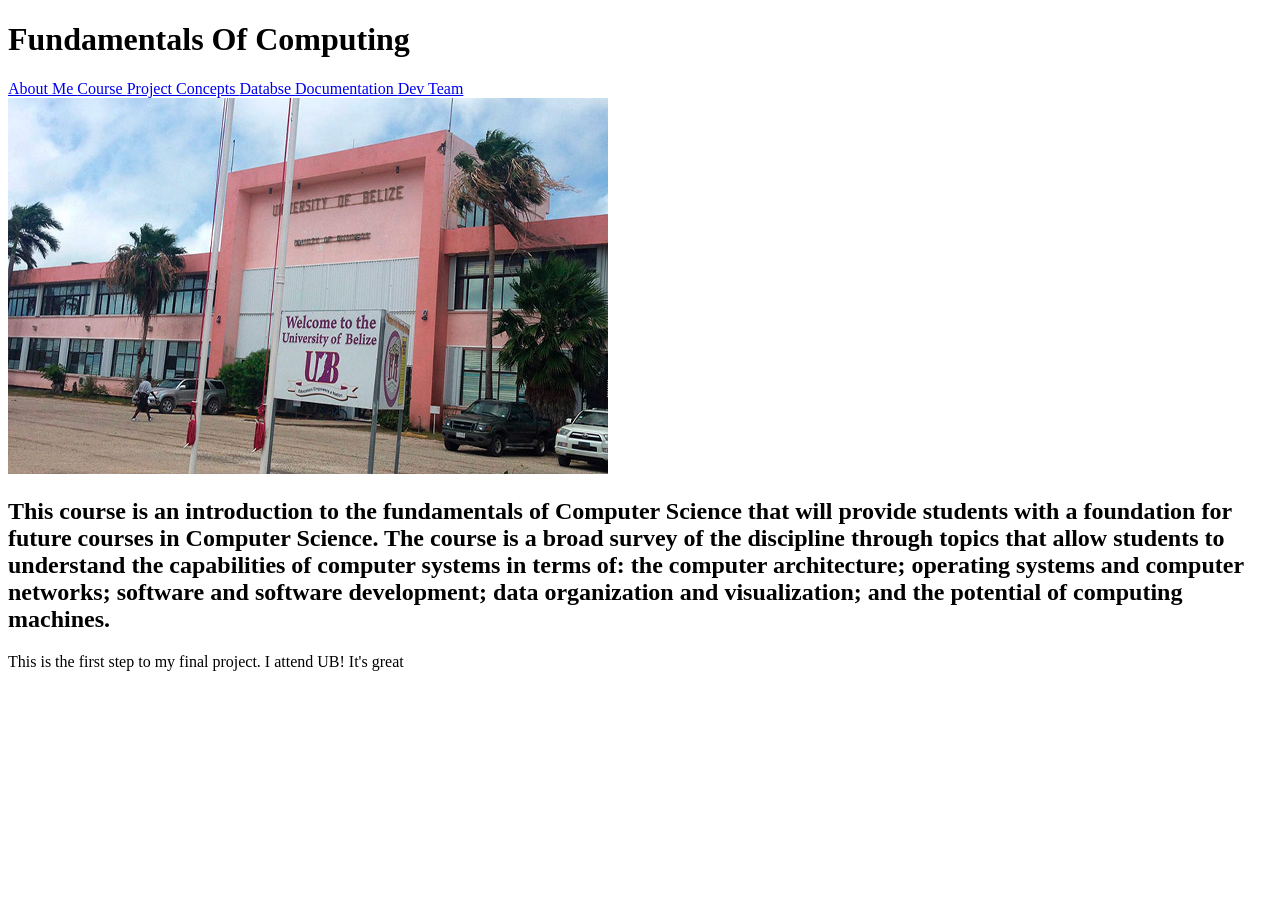
==== index.html @ 4e75950c "Add files via upload" ====
<!DOCTYPE html>
<html>
<head>
    <title>Tristan Serrano Website</title>
    <link rel="stylesheet" href="style.css">
</head>
<body>

    <header>
        <h1>Fundamentals Of Computing</h1>
    </header>

    <div class="main">
        <nav>
            <a href="About Me.html"> About Me </a>
            <a href="Course.html"> Course </a>
            <a href="Project.html"> Project </a>
            <a href="Concepts.html"> Concepts </a>
            <a href="Databases.html"> Databse </a>
            <a href="Documentation.html"> Documentation </a>
            <a href="Dev Team.html"> Dev Team </a>
        </nav>

        <section>
            <img src="University Of Belize.jpg" alt="University Of Belize">
            <h2>This course is an introduction to the fundamentals of Computer Science that will provide students with a foundation for future courses in Computer Science. The course is a broad survey of the discipline through topics that allow students to understand the capabilities of computer systems in terms of: the computer architecture; operating systems and computer networks; software and software development; data organization and visualization; and the potential of computing machines.</h2>
            <p>This is the first step to my final project. I attend UB! It's great</p>
        </section>
    </div>

</body>
</html>
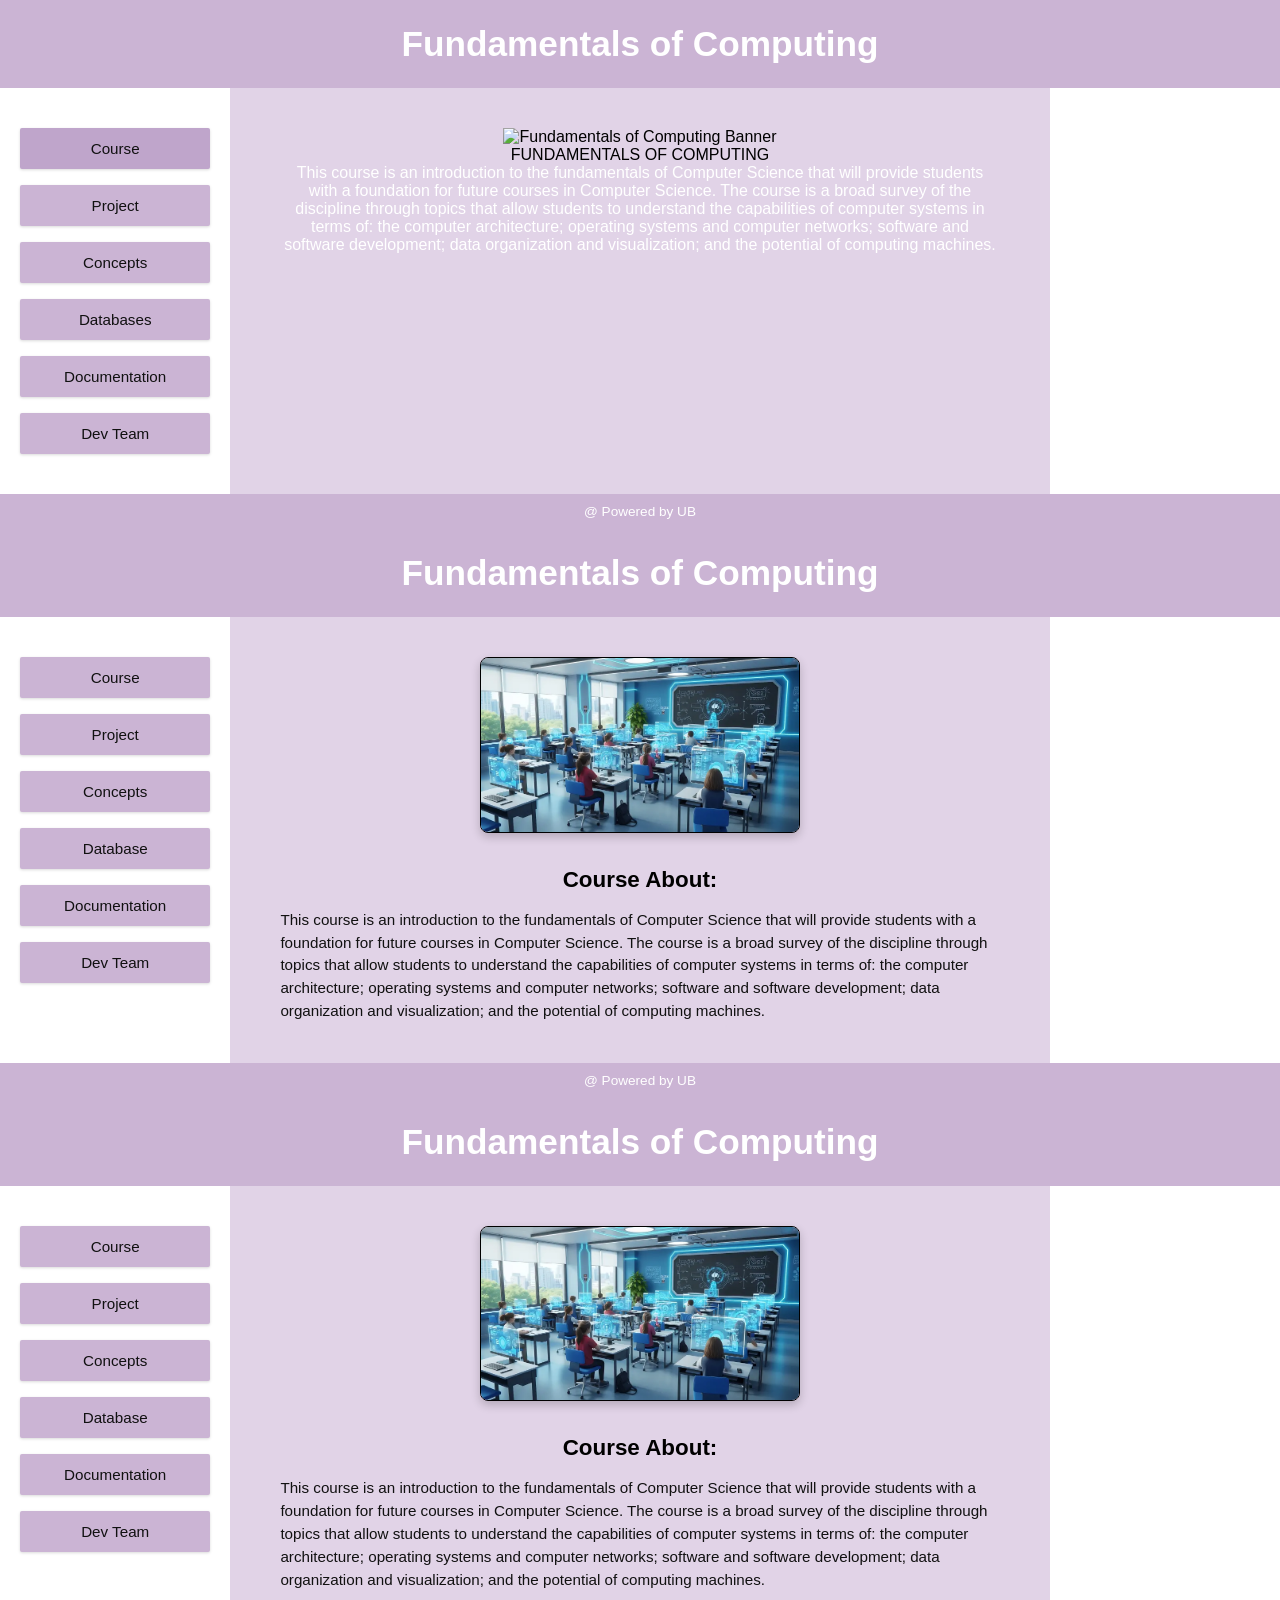
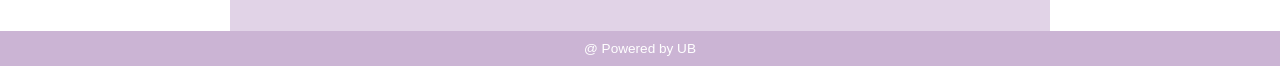
==== commit fbae9076: "Rename Index.html to index.html" ====
--- a/index.html
+++ b/index.html
@@ -1,32 +1,145 @@
 <!DOCTYPE html>
-<html>
+<html lang="en">
 <head>
-    <title>Tristan Serrano Website</title>
-    <link rel="stylesheet" href="style.css">
+  <meta charset="UTF-8">
+  <meta name="viewport" content="width=device-width, initial-scale=1.0">
+  <title>Fundamentals of Computing - Course</title>
+  <link rel="stylesheet" href="style.css">
+  
 </head>
 <body>
 
-    <header>
-        <h1>Fundamentals Of Computing</h1>
-    </header>
+  <header>
+    <h1>Fundamentals of Computing</h1>
+  </header>
 
-    <div class="main">
-        <nav>
-            <a href="About Me.html"> About Me </a>
-            <a href="Course.html"> Course </a>
-            <a href="Project.html"> Project </a>
-            <a href="Concepts.html"> Concepts </a>
-            <a href="Databases.html"> Databse </a>
-            <a href="Documentation.html"> Documentation </a>
-            <a href="Dev Team.html"> Dev Team </a>
-        </nav>
+  <div class="container">
+    <nav class="sidebar">
+      <ul>
+        <li><a href="index.html" class="active">Course</a></li>
+        <li><a href="Project.html">Project</a></li>
+        <li><a href="Concepts.html">Concepts</a></li>
+        <li><a href="Databases.html">Databases</a></li>
+        <li><a href="Documentation.html">Documentation</a></li>
+        <li><a href="Dev Team.html">Dev Team</a></li>
+      </ul>
+    </nav>
 
-        <section>
-            <img src="University Of Belize.jpg" alt="University Of Belize">
-            <h2>This course is an introduction to the fundamentals of Computer Science that will provide students with a foundation for future courses in Computer Science. The course is a broad survey of the discipline through topics that allow students to understand the capabilities of computer systems in terms of: the computer architecture; operating systems and computer networks; software and software development; data organization and visualization; and the potential of computing machines.</h2>
-            <p>This is the first step to my final project. I attend UB! It's great</p>
-        </section>
-    </div>
+    <main class="content center-align">
+      <div class="card">
+        <img src="University Of Belize.jpg" alt="Fundamentals of Computing Banner">
+        <div class="card-title">FUNDAMENTALS OF COMPUTING</div>
+      </div>
+
+      <p class="subtext" style="max-width: 850px; color: #ffffff;">
+        This course is an introduction to the fundamentals of Computer Science that will provide students with a foundation for future courses in Computer Science. The course is a broad survey of the discipline through topics that allow students to understand the capabilities of computer systems in terms of: the computer architecture; operating systems and computer networks; software and software development; data organization and visualization; and the potential of computing machines.
+      </p>
+    </main>
+
+    <div class="spacer"></div>
+  </div>
+
+  <footer>
+    @ Powered by UB
+  </footer>
 
 </body>
-</html>+</html>
+
+<!DOCTYPE html>
+<html lang="en">
+<head>
+  <meta charset="UTF-8">
+  <meta name="viewport" content="width=device-width, initial-scale=1.0">
+  <title>Fundamentals of Computing - Course</title>
+  <link rel="stylesheet" href="style.css">
+</head>
+<body>
+
+  <header>
+    <h1>Fundamentals of Computing</h1>
+  </header>
+
+  <div class="container">
+
+    <nav class="sidebar">
+      <ul>
+        <li><a href="index.html">Course</a></li>
+        <li><a href="Project.html">Project</a></li>
+        <li><a href="Concepts.html">Concepts</a></li>
+        <li><a href="Databases.html">Database</a></li>
+        <li><a href="Documentation.html">Documentation</a></li>
+        <li><a href="Dev Team.html">Dev Team</a></li>
+      </ul>
+    </nav>
+
+    <main class="content">
+      <div class="image-card">
+        <img src="Computer.webp" alt="Developer collage">
+      </div>
+
+      <h2>Course About:</h2>
+
+      <p class="description">
+        This course is an introduction to the fundamentals of Computer Science that will provide students with a foundation for future courses in Computer Science. The course is a broad survey of the discipline through topics that allow students to understand the capabilities of computer systems in terms of: the computer architecture; operating systems and computer networks; software and software development; data organization and visualization; and the potential of computing machines.
+      </p>
+    </main>
+
+    <div class="spacer"></div>
+  </div>
+
+  <footer>
+    @ Powered by UB
+  </footer>
+
+</body>
+</html>
+
+<!DOCTYPE html>
+<html lang="en">
+<head>
+  <meta charset="UTF-8">
+  <meta name="viewport" content="width=device-width, initial-scale=1.0">
+  <title>Fundamentals of Computing - Course</title>
+  <link rel="stylesheet" href="style.css">
+</head>
+<body>
+
+  <header>
+    <h1>Fundamentals of Computing</h1>
+  </header>
+
+  <div class="container">
+
+    <nav class="sidebar">
+      <ul>
+        <li><a href="index.html">Course</a></li>
+        <li><a href="Project.html">Project</a></li>
+        <li><a href="Concepts.html">Concepts</a></li>
+        <li><a href="Databases.html">Database</a></li>
+        <li><a href="Documentation.html">Documentation</a></li>
+        <li><a href="Dev Team.html">Dev Team</a></li>
+      </ul>
+    </nav>
+
+    <main class="content">
+      <div class="image-card">
+        <img src="Computer.webp" alt="Computer Science Classroom">
+      </div>
+
+      <h2>Course About:</h2>
+
+      <p class="description">
+        This course is an introduction to the fundamentals of Computer Science that will provide students with a foundation for future courses in Computer Science. The course is a broad survey of the discipline through topics that allow students to understand the capabilities of computer systems in terms of: the computer architecture; operating systems and computer networks; software and software development; data organization and visualization; and the potential of computing machines.
+      </p>
+    </main>
+
+    <div class="spacer"></div>
+  </div>
+
+  <footer>
+    @ Powered by UB
+  </footer>
+
+</body>
+</html>
--- a/style.css
+++ b/style.css
@@ -0,0 +1,129 @@
+* {
+  box-sizing: border-box;
+  margin: 0;
+  padding: 0;
+  font-family: Arial, Helvetica, sans-serif;
+}
+
+body {
+  background-color: #ffffff;
+  display: flex;
+  flex-direction: column;
+  min-height: 100vh;
+}
+
+/* Header Section */
+header {
+  background-color: #cbb4d4;
+  color: #ffffff;
+  text-align: center;
+  padding: 24px 16px;
+}
+
+header h1 {
+  font-size: 2.2rem;
+  font-weight: bold;
+}
+
+/* Main Container */
+.container {
+  display: flex;
+  flex: 1;
+  width: 100%;
+}
+
+/* Left Sidebar Navigation */
+.sidebar {
+  width: 18%;
+  padding: 40px 20px;
+  background-color: #ffffff;
+  display: flex;
+  flex-direction: column;
+}
+
+.sidebar ul {
+  list-style: none;
+  display: flex;
+  flex-direction: column;
+  gap: 16px;
+}
+
+/* Navigation Link Buttons */
+.sidebar a {
+  display: block;
+  background-color: #cbb4d4;
+  color: #111111;
+  text-align: center;
+  text-decoration: none;
+  padding: 12px 16px;
+  font-weight: normal;
+  font-size: 0.95rem;
+  border-radius: 2px;
+  box-shadow: 0 1px 3px rgba(0,0,0,0.15);
+  transition: background-color 0.2s ease, opacity 0.2s ease;
+}
+
+.sidebar a:hover,
+.sidebar a.active {
+  background-color: #bfa5cb;
+}
+
+/* Center Main Content */
+.content {
+  width: 64%;
+  background-color: #e1d3e7;
+  color: #000000;
+  padding: 40px 50px;
+  display: flex;
+  flex-direction: column;
+  align-items: center;
+  text-align: center;
+}
+
+.content h2 {
+  font-size: 1.4rem;
+  font-weight: bold;
+  margin-top: 24px;
+  margin-bottom: 16px;
+  color: #000000;
+}
+
+/* Image Grid/Collage Card */
+.image-card {
+  width: 320px;
+  border: 1.5px solid #000000;
+  border-radius: 8px;
+  overflow: hidden;
+  box-shadow: 0 4px 10px rgba(0, 0, 0, 0.2);
+  margin-bottom: 10px;
+}
+
+.image-card img {
+  width: 100%;
+  height: auto;
+  display: block;
+}
+
+/* Paragraph Description */
+.description {
+  font-size: 0.95rem;
+  line-height: 1.5;
+  max-width: 750px;
+  color: #111111;
+  text-align: left;
+}
+
+/* Right Blank Spacer */
+.spacer {
+  width: 18%;
+  background-color: #ffffff;
+}
+
+/* Footer */
+footer {
+  background-color: #cbb4d4;
+  color: #ffffff;
+  text-align: center;
+  padding: 10px 16px;
+  font-size: 0.85rem;
+}
--- a/style.css
+++ b/style.css
@@ -0,0 +1,129 @@
+* {
+  box-sizing: border-box;
+  margin: 0;
+  padding: 0;
+  font-family: Arial, Helvetica, sans-serif;
+}
+
+body {
+  background-color: #ffffff;
+  display: flex;
+  flex-direction: column;
+  min-height: 100vh;
+}
+
+/* Header Section */
+header {
+  background-color: #cbb4d4;
+  color: #ffffff;
+  text-align: center;
+  padding: 24px 16px;
+}
+
+header h1 {
+  font-size: 2.2rem;
+  font-weight: bold;
+}
+
+/* Main Container */
+.container {
+  display: flex;
+  flex: 1;
+  width: 100%;
+}
+
+/* Left Sidebar Navigation */
+.sidebar {
+  width: 18%;
+  padding: 40px 20px;
+  background-color: #ffffff;
+  display: flex;
+  flex-direction: column;
+}
+
+.sidebar ul {
+  list-style: none;
+  display: flex;
+  flex-direction: column;
+  gap: 16px;
+}
+
+/* Navigation Link Buttons */
+.sidebar a {
+  display: block;
+  background-color: #cbb4d4;
+  color: #111111;
+  text-align: center;
+  text-decoration: none;
+  padding: 12px 16px;
+  font-weight: normal;
+  font-size: 0.95rem;
+  border-radius: 2px;
+  box-shadow: 0 1px 3px rgba(0,0,0,0.15);
+  transition: background-color 0.2s ease, opacity 0.2s ease;
+}
+
+.sidebar a:hover,
+.sidebar a.active {
+  background-color: #bfa5cb;
+}
+
+/* Center Main Content */
+.content {
+  width: 64%;
+  background-color: #e1d3e7;
+  color: #000000;
+  padding: 40px 50px;
+  display: flex;
+  flex-direction: column;
+  align-items: center;
+  text-align: center;
+}
+
+.content h2 {
+  font-size: 1.4rem;
+  font-weight: bold;
+  margin-top: 24px;
+  margin-bottom: 16px;
+  color: #000000;
+}
+
+/* Image Grid/Collage Card */
+.image-card {
+  width: 320px;
+  border: 1.5px solid #000000;
+  border-radius: 8px;
+  overflow: hidden;
+  box-shadow: 0 4px 10px rgba(0, 0, 0, 0.2);
+  margin-bottom: 10px;
+}
+
+.image-card img {
+  width: 100%;
+  height: auto;
+  display: block;
+}
+
+/* Paragraph Description */
+.description {
+  font-size: 0.95rem;
+  line-height: 1.5;
+  max-width: 750px;
+  color: #111111;
+  text-align: left;
+}
+
+/* Right Blank Spacer */
+.spacer {
+  width: 18%;
+  background-color: #ffffff;
+}
+
+/* Footer */
+footer {
+  background-color: #cbb4d4;
+  color: #ffffff;
+  text-align: center;
+  padding: 10px 16px;
+  font-size: 0.85rem;
+}
--- a/style.css
+++ b/style.css
@@ -0,0 +1,129 @@
+* {
+  box-sizing: border-box;
+  margin: 0;
+  padding: 0;
+  font-family: Arial, Helvetica, sans-serif;
+}
+
+body {
+  background-color: #ffffff;
+  display: flex;
+  flex-direction: column;
+  min-height: 100vh;
+}
+
+/* Header Section */
+header {
+  background-color: #cbb4d4;
+  color: #ffffff;
+  text-align: center;
+  padding: 24px 16px;
+}
+
+header h1 {
+  font-size: 2.2rem;
+  font-weight: bold;
+}
+
+/* Main Container */
+.container {
+  display: flex;
+  flex: 1;
+  width: 100%;
+}
+
+/* Left Sidebar Navigation */
+.sidebar {
+  width: 18%;
+  padding: 40px 20px;
+  background-color: #ffffff;
+  display: flex;
+  flex-direction: column;
+}
+
+.sidebar ul {
+  list-style: none;
+  display: flex;
+  flex-direction: column;
+  gap: 16px;
+}
+
+/* Navigation Link Buttons */
+.sidebar a {
+  display: block;
+  background-color: #cbb4d4;
+  color: #111111;
+  text-align: center;
+  text-decoration: none;
+  padding: 12px 16px;
+  font-weight: normal;
+  font-size: 0.95rem;
+  border-radius: 2px;
+  box-shadow: 0 1px 3px rgba(0,0,0,0.15);
+  transition: background-color 0.2s ease, opacity 0.2s ease;
+}
+
+.sidebar a:hover,
+.sidebar a.active {
+  background-color: #bfa5cb;
+}
+
+/* Center Main Content */
+.content {
+  width: 64%;
+  background-color: #e1d3e7;
+  color: #000000;
+  padding: 40px 50px;
+  display: flex;
+  flex-direction: column;
+  align-items: center;
+  text-align: center;
+}
+
+.content h2 {
+  font-size: 1.4rem;
+  font-weight: bold;
+  margin-top: 24px;
+  margin-bottom: 16px;
+  color: #000000;
+}
+
+/* Image Grid/Collage Card */
+.image-card {
+  width: 320px;
+  border: 1.5px solid #000000;
+  border-radius: 8px;
+  overflow: hidden;
+  box-shadow: 0 4px 10px rgba(0, 0, 0, 0.2);
+  margin-bottom: 10px;
+}
+
+.image-card img {
+  width: 100%;
+  height: auto;
+  display: block;
+}
+
+/* Paragraph Description */
+.description {
+  font-size: 0.95rem;
+  line-height: 1.5;
+  max-width: 750px;
+  color: #111111;
+  text-align: left;
+}
+
+/* Right Blank Spacer */
+.spacer {
+  width: 18%;
+  background-color: #ffffff;
+}
+
+/* Footer */
+footer {
+  background-color: #cbb4d4;
+  color: #ffffff;
+  text-align: center;
+  padding: 10px 16px;
+  font-size: 0.85rem;
+}
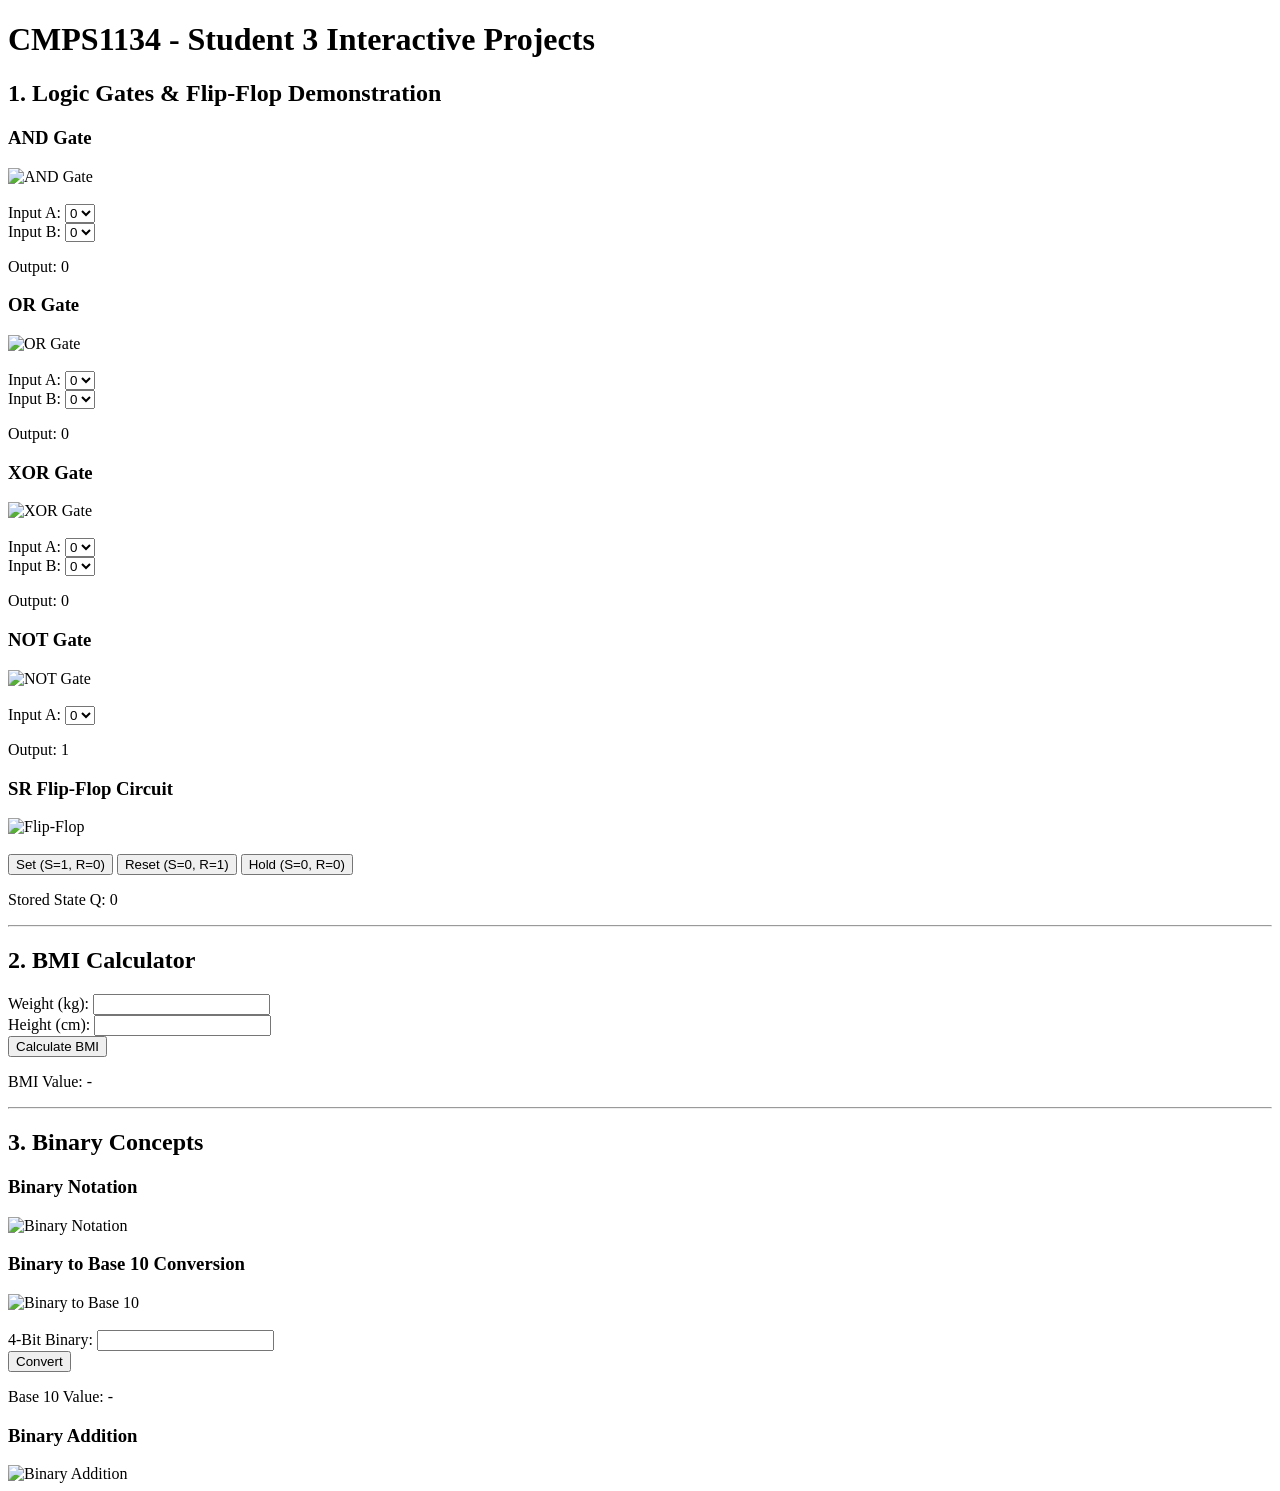
==== commit 8c266107: "Add files via upload" ====
--- a/index.html
+++ b/index.html
@@ -1,145 +1,155 @@
 <!DOCTYPE html>
-<html lang="en">
+<html>
 <head>
-  <meta charset="UTF-8">
-  <meta name="viewport" content="width=device-width, initial-scale=1.0">
-  <title>Fundamentals of Computing - Course</title>
-  <link rel="stylesheet" href="style.css">
-  
+  <title>Student 3 - Concepts & Projects</title>
 </head>
 <body>
 
-  <header>
-    <h1>Fundamentals of Computing</h1>
-  </header>
+  <h1>CMPS1134 - Student 3 Interactive Projects</h1>
 
-  <div class="container">
-    <nav class="sidebar">
-      <ul>
-        <li><a href="index.html" class="active">Course</a></li>
-        <li><a href="Project.html">Project</a></li>
-        <li><a href="Concepts.html">Concepts</a></li>
-        <li><a href="Databases.html">Databases</a></li>
-        <li><a href="Documentation.html">Documentation</a></li>
-        <li><a href="Dev Team.html">Dev Team</a></li>
-      </ul>
-    </nav>
+  <h2>1. Logic Gates & Flip-Flop Demonstration</h2>
 
-    <main class="content center-align">
-      <div class="card">
-        <img src="University Of Belize.jpg" alt="Fundamentals of Computing Banner">
-        <div class="card-title">FUNDAMENTALS OF COMPUTING</div>
-      </div>
+  <h3>AND Gate</h3>
+  <img src="AND_gate.png" alt="AND Gate" width="300"><br><br>
+  Input A:
+  <select id="andA" onchange="calcAND()">
+    <option value="0">0</option>
+    <option value="1">1</option>
+  </select><br>
+  Input B:
+  <select id="andB" onchange="calcAND()">
+    <option value="0">0</option>
+    <option value="1">1</option>
+  </select>
+  <p id="andResult">Output: 0</p>
 
-      <p class="subtext" style="max-width: 850px; color: #ffffff;">
-        This course is an introduction to the fundamentals of Computer Science that will provide students with a foundation for future courses in Computer Science. The course is a broad survey of the discipline through topics that allow students to understand the capabilities of computer systems in terms of: the computer architecture; operating systems and computer networks; software and software development; data organization and visualization; and the potential of computing machines.
-      </p>
-    </main>
+  <h3>OR Gate</h3>
+  <img src="OR_gate.png" alt="OR Gate" width="300"><br><br>
+  Input A:
+  <select id="orA" onchange="calcOR()">
+    <option value="0">0</option>
+    <option value="1">1</option>
+  </select><br>
+  Input B:
+  <select id="orB" onchange="calcOR()">
+    <option value="0">0</option>
+    <option value="1">1</option>
+  </select>
+  <p id="orResult">Output: 0</p>
 
-    <div class="spacer"></div>
-  </div>
+  <h3>XOR Gate</h3>
+  <img src="XOR gate.webp" alt="XOR Gate" width="300"><br><br>
+  Input A:
+  <select id="xorA" onchange="calcXOR()">
+    <option value="0">0</option>
+    <option value="1">1</option>
+  </select><br>
+  Input B:
+  <select id="xorB" onchange="calcXOR()">
+    <option value="0">0</option>
+    <option value="1">1</option>
+  </select>
+  <p id="xorResult">Output: 0</p>
 
-  <footer>
-    @ Powered by UB
-  </footer>
+  <!-- NOT GATE -->
+  <h3>NOT Gate</h3>
+  <img src="NOT_gate.png" alt="NOT Gate" width="300"><br><br>
+  Input A:
+  <select id="notA" onchange="calcNOT()">
+    <option value="0">0</option>
+    <option value="1">1</option>
+  </select>
+  <p id="notResult">Output: 1</p>
+
+  <!-- SR FLIP-FLOP -->
+  <h3>SR Flip-Flop Circuit</h3>
+  <img src="FLIP%20FLOP.png" alt="Flip-Flop" width="300"><br><br>
+  <button onclick="setFlipFlop(1, 0)">Set (S=1, R=0)</button>
+  <button onclick="setFlipFlop(0, 1)">Reset (S=0, R=1)</button>
+  <button onclick="setFlipFlop(0, 0)">Hold (S=0, R=0)</button>
+  <p id="ffResult">Stored State Q: 0</p>
+
+  <hr>
+
+  <!-- SECTION 2: BMI CALCULATOR -->
+  <h2>2. BMI Calculator</h2>
+  Weight (kg): <input type="number" id="weight"><br>
+  Height (cm): <input type="number" id="height"><br>
+  <button onclick="calculateBMI()">Calculate BMI</button>
+  <p id="bmiResult">BMI Value: -</p>
+
+  <hr>
+
+  <!-- SECTION 3: BINARY CONVERSIONS & NOTATION -->
+  <h2>3. Binary Concepts</h2>
+
+  <h3>Binary Notation</h3>
+  <img src="Binary%20notation.png" alt="Binary Notation" width="400"><br>
+
+  <h3>Binary to Base 10 Conversion</h3>
+  <img src="Binary to base ten conversion.jpg" alt="Binary to Base 10" width="400"><br><br>
+  4-Bit Binary: <input type="text" id="binaryInput" maxlength="4"><br>
+  <button onclick="convertBinary()">Convert</button>
+  <p id="binaryResult">Base 10 Value: -</p>
+
+  <h3>Binary Addition</h3>
+  <img src="Binary addition.jpg" alt="Binary Addition" width="400">
+
+  <script>
+    function calcAND() {
+      var a = parseInt(document.getElementById('andA').value);
+      var b = parseInt(document.getElementById('andB').value);
+      document.getElementById('andResult').innerText = "Output: " + (a && b);
+    }
+
+    function calcOR() {
+      var a = parseInt(document.getElementById('orA').value);
+      var b = parseInt(document.getElementById('orB').value);
+      document.getElementById('orResult').innerText = "Output: " + (a || b);
+    }
+
+    function calcXOR() {
+      var a = parseInt(document.getElementById('xorA').value);
+      var b = parseInt(document.getElementById('xorB').value);
+      document.getElementById('xorResult').innerText = "Output: " + (a ^ b);
+    }
+
+    function calcNOT() {
+      var a = parseInt(document.getElementById('notA').value);
+      document.getElementById('notResult').innerText = "Output: " + (a ? 0 : 1);
+    }
+
+    var flipFlopState = 0;
+    function setFlipFlop(s, r) {
+      if (s === 1 && r === 0) {
+        flipFlopState = 1;
+      } else if (s === 0 && r === 1) {
+        flipFlopState = 0;
+      }
+      document.getElementById('ffResult').innerText = "Stored State Q: " + flipFlopState;
+    }
+
+    function calculateBMI() {
+      var weight = parseFloat(document.getElementById('weight').value);
+      var height = parseFloat(document.getElementById('height').value) / 100;
+      if (weight > 0 && height > 0) {
+        var bmi = (weight / (height * height)).toFixed(2);
+        document.getElementById('bmiResult').innerText = "BMI Value: " + bmi;
+      } else {
+        document.getElementById('bmiResult').innerText = "BMI Value: Please enter valid numbers";
+      }
+    }
+
+    function convertBinary() {
+      var input = document.getElementById('binaryInput').value.trim();
+      if (/^[01]{1,4}$/.test(input)) {
+        var decimal = parseInt(input, 2);
+        document.getElementById('binaryResult').innerText = "Base 10 Value: " + decimal;
+      } else {
+        document.getElementById('binaryResult').innerText = "Base 10 Value: Invalid binary input";
+      }
+    }
+  </script>
 
 </body>
-</html>
-
-<!DOCTYPE html>
-<html lang="en">
-<head>
-  <meta charset="UTF-8">
-  <meta name="viewport" content="width=device-width, initial-scale=1.0">
-  <title>Fundamentals of Computing - Course</title>
-  <link rel="stylesheet" href="style.css">
-</head>
-<body>
-
-  <header>
-    <h1>Fundamentals of Computing</h1>
-  </header>
-
-  <div class="container">
-
-    <nav class="sidebar">
-      <ul>
-        <li><a href="index.html">Course</a></li>
-        <li><a href="Project.html">Project</a></li>
-        <li><a href="Concepts.html">Concepts</a></li>
-        <li><a href="Databases.html">Database</a></li>
-        <li><a href="Documentation.html">Documentation</a></li>
-        <li><a href="Dev Team.html">Dev Team</a></li>
-      </ul>
-    </nav>
-
-    <main class="content">
-      <div class="image-card">
-        <img src="Computer.webp" alt="Developer collage">
-      </div>
-
-      <h2>Course About:</h2>
-
-      <p class="description">
-        This course is an introduction to the fundamentals of Computer Science that will provide students with a foundation for future courses in Computer Science. The course is a broad survey of the discipline through topics that allow students to understand the capabilities of computer systems in terms of: the computer architecture; operating systems and computer networks; software and software development; data organization and visualization; and the potential of computing machines.
-      </p>
-    </main>
-
-    <div class="spacer"></div>
-  </div>
-
-  <footer>
-    @ Powered by UB
-  </footer>
-
-</body>
-</html>
-
-<!DOCTYPE html>
-<html lang="en">
-<head>
-  <meta charset="UTF-8">
-  <meta name="viewport" content="width=device-width, initial-scale=1.0">
-  <title>Fundamentals of Computing - Course</title>
-  <link rel="stylesheet" href="style.css">
-</head>
-<body>
-
-  <header>
-    <h1>Fundamentals of Computing</h1>
-  </header>
-
-  <div class="container">
-
-    <nav class="sidebar">
-      <ul>
-        <li><a href="index.html">Course</a></li>
-        <li><a href="Project.html">Project</a></li>
-        <li><a href="Concepts.html">Concepts</a></li>
-        <li><a href="Databases.html">Database</a></li>
-        <li><a href="Documentation.html">Documentation</a></li>
-        <li><a href="Dev Team.html">Dev Team</a></li>
-      </ul>
-    </nav>
-
-    <main class="content">
-      <div class="image-card">
-        <img src="Computer.webp" alt="Computer Science Classroom">
-      </div>
-
-      <h2>Course About:</h2>
-
-      <p class="description">
-        This course is an introduction to the fundamentals of Computer Science that will provide students with a foundation for future courses in Computer Science. The course is a broad survey of the discipline through topics that allow students to understand the capabilities of computer systems in terms of: the computer architecture; operating systems and computer networks; software and software development; data organization and visualization; and the potential of computing machines.
-      </p>
-    </main>
-
-    <div class="spacer"></div>
-  </div>
-
-  <footer>
-    @ Powered by UB
-  </footer>
-
-</body>
-</html>
+</html>
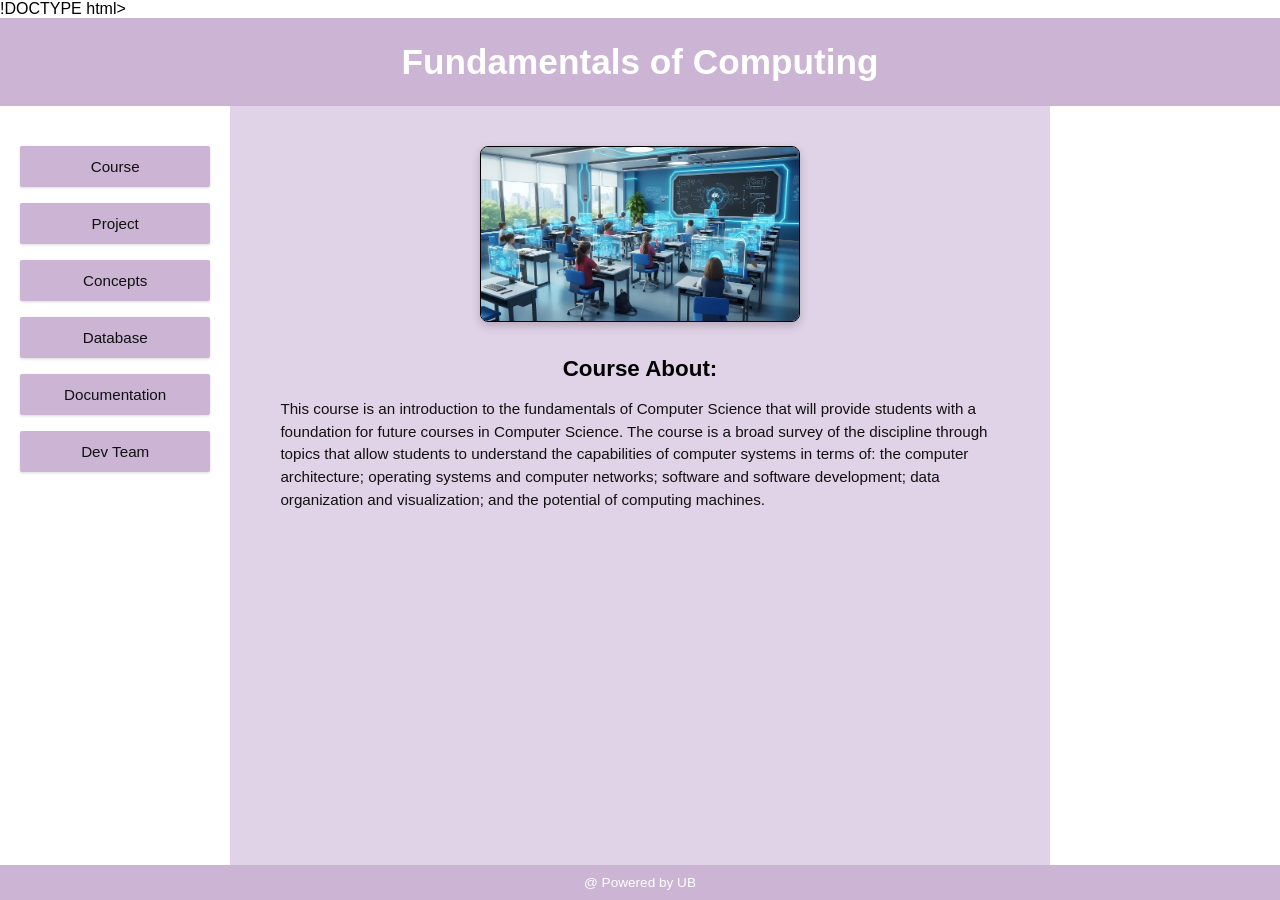
==== commit a7f05132: "Add files via upload" ====
--- a/index.html
+++ b/index.html
@@ -1,155 +1,49 @@
-<!DOCTYPE html>
-<html>
+!DOCTYPE html>
+<html lang="en">
 <head>
-  <title>Student 3 - Concepts & Projects</title>
+  <meta charset="UTF-8">
+  <meta name="viewport" content="width=device-width, initial-scale=1.0">
+  <title>Fundamentals of - Course</title>
+  
+  <link rel="stylesheet" href="style.css">
 </head>
 <body>
 
-  <h1>CMPS1134 - Student 3 Interactive Projects</h1>
+  <header>
+    <h1>Fundamentals of Computing</h1>
+  </header>
 
-  <h2>1. Logic Gates & Flip-Flop Demonstration</h2>
+   <div class="container">
+  
+      <nav class="sidebar">
+      <ul>
+	  <a href="index.html">Course</a>
+	  <a href="Project.html">Project</a>
+        <li><a href="Concepts.html">Concepts</a></li>
+        <li><a href="Databases.html">Database</a></li>
+        <li><a href="Documentation.html">Documentation</a></li>
+        <li><a href="Dev Team.html">Dev Team</a></li>
+      </ul>
+    </nav>
 
-  <h3>AND Gate</h3>
-  <img src="AND_gate.png" alt="AND Gate" width="300"><br><br>
-  Input A:
-  <select id="andA" onchange="calcAND()">
-    <option value="0">0</option>
-    <option value="1">1</option>
-  </select><br>
-  Input B:
-  <select id="andB" onchange="calcAND()">
-    <option value="0">0</option>
-    <option value="1">1</option>
-  </select>
-  <p id="andResult">Output: 0</p>
+    <main class="content">
+      <div class="image-card">
+        <img src="Computer.webp" alt="Computer Science Classroom">
+      </div>
 
-  <h3>OR Gate</h3>
-  <img src="OR_gate.png" alt="OR Gate" width="300"><br><br>
-  Input A:
-  <select id="orA" onchange="calcOR()">
-    <option value="0">0</option>
-    <option value="1">1</option>
-  </select><br>
-  Input B:
-  <select id="orB" onchange="calcOR()">
-    <option value="0">0</option>
-    <option value="1">1</option>
-  </select>
-  <p id="orResult">Output: 0</p>
+      <h2>Course About:</h2>
 
-  <h3>XOR Gate</h3>
-  <img src="XOR gate.webp" alt="XOR Gate" width="300"><br><br>
-  Input A:
-  <select id="xorA" onchange="calcXOR()">
-    <option value="0">0</option>
-    <option value="1">1</option>
-  </select><br>
-  Input B:
-  <select id="xorB" onchange="calcXOR()">
-    <option value="0">0</option>
-    <option value="1">1</option>
-  </select>
-  <p id="xorResult">Output: 0</p>
+      <p class="description">
+        This course is an introduction to the fundamentals of Computer Science that will provide students with a foundation for future courses in Computer Science. The course is a broad survey of the discipline through topics that allow students to understand the capabilities of computer systems in terms of: the computer architecture; operating systems and computer networks; software and software development; data organization and visualization; and the potential of computing machines.
+      </p>
+    </main>
 
-  <!-- NOT GATE -->
-  <h3>NOT Gate</h3>
-  <img src="NOT_gate.png" alt="NOT Gate" width="300"><br><br>
-  Input A:
-  <select id="notA" onchange="calcNOT()">
-    <option value="0">0</option>
-    <option value="1">1</option>
-  </select>
-  <p id="notResult">Output: 1</p>
+       <div class="spacer"></div>
+  </div>
 
-  <!-- SR FLIP-FLOP -->
-  <h3>SR Flip-Flop Circuit</h3>
-  <img src="FLIP%20FLOP.png" alt="Flip-Flop" width="300"><br><br>
-  <button onclick="setFlipFlop(1, 0)">Set (S=1, R=0)</button>
-  <button onclick="setFlipFlop(0, 1)">Reset (S=0, R=1)</button>
-  <button onclick="setFlipFlop(0, 0)">Hold (S=0, R=0)</button>
-  <p id="ffResult">Stored State Q: 0</p>
-
-  <hr>
-
-  <!-- SECTION 2: BMI CALCULATOR -->
-  <h2>2. BMI Calculator</h2>
-  Weight (kg): <input type="number" id="weight"><br>
-  Height (cm): <input type="number" id="height"><br>
-  <button onclick="calculateBMI()">Calculate BMI</button>
-  <p id="bmiResult">BMI Value: -</p>
-
-  <hr>
-
-  <!-- SECTION 3: BINARY CONVERSIONS & NOTATION -->
-  <h2>3. Binary Concepts</h2>
-
-  <h3>Binary Notation</h3>
-  <img src="Binary%20notation.png" alt="Binary Notation" width="400"><br>
-
-  <h3>Binary to Base 10 Conversion</h3>
-  <img src="Binary to base ten conversion.jpg" alt="Binary to Base 10" width="400"><br><br>
-  4-Bit Binary: <input type="text" id="binaryInput" maxlength="4"><br>
-  <button onclick="convertBinary()">Convert</button>
-  <p id="binaryResult">Base 10 Value: -</p>
-
-  <h3>Binary Addition</h3>
-  <img src="Binary addition.jpg" alt="Binary Addition" width="400">
-
-  <script>
-    function calcAND() {
-      var a = parseInt(document.getElementById('andA').value);
-      var b = parseInt(document.getElementById('andB').value);
-      document.getElementById('andResult').innerText = "Output: " + (a && b);
-    }
-
-    function calcOR() {
-      var a = parseInt(document.getElementById('orA').value);
-      var b = parseInt(document.getElementById('orB').value);
-      document.getElementById('orResult').innerText = "Output: " + (a || b);
-    }
-
-    function calcXOR() {
-      var a = parseInt(document.getElementById('xorA').value);
-      var b = parseInt(document.getElementById('xorB').value);
-      document.getElementById('xorResult').innerText = "Output: " + (a ^ b);
-    }
-
-    function calcNOT() {
-      var a = parseInt(document.getElementById('notA').value);
-      document.getElementById('notResult').innerText = "Output: " + (a ? 0 : 1);
-    }
-
-    var flipFlopState = 0;
-    function setFlipFlop(s, r) {
-      if (s === 1 && r === 0) {
-        flipFlopState = 1;
-      } else if (s === 0 && r === 1) {
-        flipFlopState = 0;
-      }
-      document.getElementById('ffResult').innerText = "Stored State Q: " + flipFlopState;
-    }
-
-    function calculateBMI() {
-      var weight = parseFloat(document.getElementById('weight').value);
-      var height = parseFloat(document.getElementById('height').value) / 100;
-      if (weight > 0 && height > 0) {
-        var bmi = (weight / (height * height)).toFixed(2);
-        document.getElementById('bmiResult').innerText = "BMI Value: " + bmi;
-      } else {
-        document.getElementById('bmiResult').innerText = "BMI Value: Please enter valid numbers";
-      }
-    }
-
-    function convertBinary() {
-      var input = document.getElementById('binaryInput').value.trim();
-      if (/^[01]{1,4}$/.test(input)) {
-        var decimal = parseInt(input, 2);
-        document.getElementById('binaryResult').innerText = "Base 10 Value: " + decimal;
-      } else {
-        document.getElementById('binaryResult').innerText = "Base 10 Value: Invalid binary input";
-      }
-    }
-  </script>
+  <footer>
+    @ Powered by UB
+  </footer>
 
 </body>
 </html>
--- a/style.css
+++ b/style.css
@@ -0,0 +1,120 @@
+* {
+  box-sizing: border-box;
+  margin: 0;
+  padding: 0;
+  font-family: Arial, Helvetica, sans-serif;
+}
+
+body {
+  background-color: #ffffff;
+  display: flex;
+  flex-direction: column;
+  min-height: 100vh;
+}
+
+header {
+  background-color: #cbb4d4;
+  color: #ffffff;
+  text-align: center;
+  padding: 24px 16px;
+}
+
+header h1 {
+  font-size: 2.2rem;
+  font-weight: bold;
+}
+
+.container {
+  display: flex;
+  flex: 1;
+  width: 100%;
+}
+
+.sidebar {
+  width: 18%;
+  padding: 40px 20px;
+  background-color: #ffffff;
+  display: flex;
+  flex-direction: column;
+}
+
+.sidebar ul {
+  list-style: none;
+  display: flex;
+  flex-direction: column;
+  gap: 16px;
+}
+
+.sidebar a {
+  display: block;
+  background-color: #cbb4d4;
+  color: #111111;
+  text-align: center;
+  text-decoration: none;
+  padding: 12px 16px;
+  font-weight: normal;
+  font-size: 0.95rem;
+  border-radius: 2px;
+  box-shadow: 0 1px 3px rgba(0,0,0,0.15);
+  transition: background-color 0.2s ease, opacity 0.2s ease;
+}
+
+.sidebar a:hover,
+.sidebar a.active {
+  background-color: #bfa5cb;
+}
+
+.content {
+  width: 64%;
+  background-color: #e1d3e7;
+  color: #000000;
+  padding: 40px 50px;
+  display: flex;
+  flex-direction: column;
+  align-items: center;
+  text-align: center;
+}
+
+.content h2 {
+  font-size: 1.4rem;
+  font-weight: bold;
+  margin-top: 24px;
+  margin-bottom: 16px;
+  color: #000000;
+}
+
+.image-card {
+  width: 320px;
+  border: 1.5px solid #000000;
+  border-radius: 8px;
+  overflow: hidden;
+  box-shadow: 0 4px 10px rgba(0, 0, 0, 0.2);
+  margin-bottom: 10px;
+}
+
+.image-card img {
+  width: 100%;
+  height: auto;
+  display: block;
+}
+
+.description {
+  font-size: 0.95rem;
+  line-height: 1.5;
+  max-width: 750px;
+  color: #111111;
+  text-align: left;
+}
+
+.spacer {
+  width: 18%;
+  background-color: #ffffff;
+}
+
+footer {
+  background-color: #cbb4d4;
+  color: #ffffff;
+  text-align: center;
+  padding: 10px 16px;
+  font-size: 0.85rem;
+}
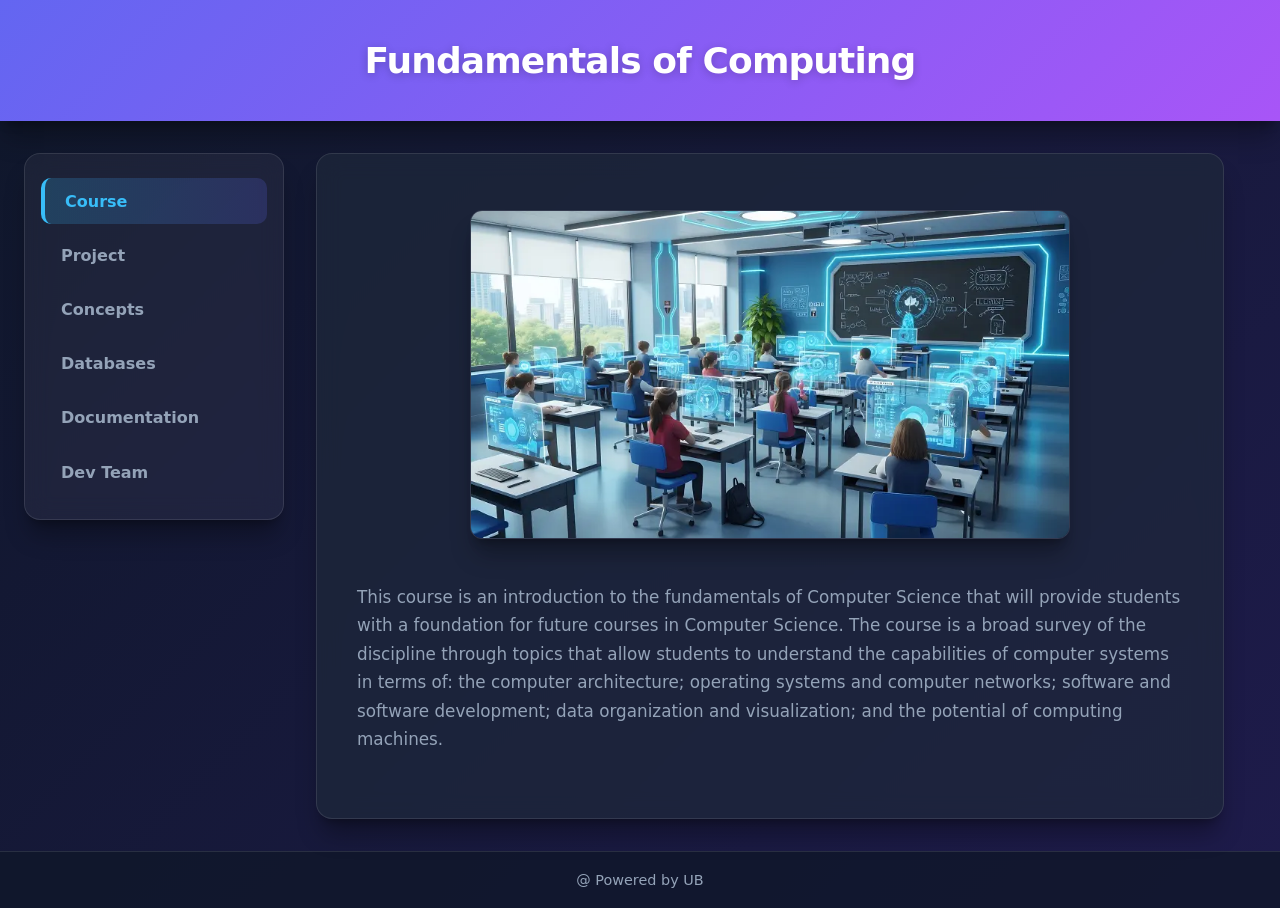
==== commit f861c33f: "Add files via upload" ====
--- a/index.html
+++ b/index.html
@@ -1,11 +1,10 @@
-!DOCTYPE html>
+<!DOCTYPE html>
 <html lang="en">
 <head>
   <meta charset="UTF-8">
   <meta name="viewport" content="width=device-width, initial-scale=1.0">
-  <title>Fundamentals of - Course</title>
-  
   <link rel="stylesheet" href="style.css">
+  <title>Fundamentals of Computing - Home</title>
 </head>
 <body>
 
@@ -13,32 +12,30 @@
     <h1>Fundamentals of Computing</h1>
   </header>
 
-   <div class="container">
+  <div class="container">
   
-      <nav class="sidebar">
+    <nav class="sidebar">
       <ul>
-	  <a href="index.html">Course</a>
-	  <a href="Project.html">Project</a>
+        <li><a href="index.html" class="active">Course</a></li>
+        <li><a href="project.html">Project</a></li>
         <li><a href="Concepts.html">Concepts</a></li>
-        <li><a href="Databases.html">Database</a></li>
+        <li><a href="Databases.html">Databases</a></li>
         <li><a href="Documentation.html">Documentation</a></li>
         <li><a href="Dev Team.html">Dev Team</a></li>
       </ul>
     </nav>
 
     <main class="content">
-      <div class="image-card">
-        <img src="Computer.webp" alt="Computer Science Classroom">
+      <div class="image-card" style="text-align: center;">
+        <img src="Computer.webp" alt="Fundamentals of Computing Banner">
       </div>
 
-      <h2>Course About:</h2>
-
-      <p class="description">
+      <p style="margin-top: 1.5rem;">
         This course is an introduction to the fundamentals of Computer Science that will provide students with a foundation for future courses in Computer Science. The course is a broad survey of the discipline through topics that allow students to understand the capabilities of computer systems in terms of: the computer architecture; operating systems and computer networks; software and software development; data organization and visualization; and the potential of computing machines.
       </p>
     </main>
 
-       <div class="spacer"></div>
+    <div class="spacer"></div>
   </div>
 
   <footer>
--- a/style.css
+++ b/style.css
@@ -1,120 +1,169 @@
+:root {
+  --bg-gradient: linear-gradient(135deg, #0f172a 0%, #1e1b4b 100%);
+  --header-bg: linear-gradient(135deg, #6366f1 0%, #a855f7 100%);
+  --sidebar-bg: rgba(255, 255, 255, 0.05);
+  --sidebar-hover: rgba(255, 255, 255, 0.12);
+  --active-blue: #38bdf8;
+  --card-bg: rgba(30, 41, 59, 0.7);
+  --text-main: #f8fafc;
+  --text-muted: #94a3b8;
+  --border-color: rgba(255, 255, 255, 0.1);
+  --shadow-lg: 0 20px 25px -5px rgba(0, 0, 0, 0.3), 0 8px 10px -6px rgba(0, 0, 0, 0.3);
+}
+
 * {
-  box-sizing: border-box;
   margin: 0;
   padding: 0;
-  font-family: Arial, Helvetica, sans-serif;
+  box-sizing: border-box;
+  font-family: 'Inter', system-ui, -apple-system, BlinkMacSystemFont, "Segoe UI", Roboto, sans-serif;
 }
 
 body {
-  background-color: #ffffff;
+  background: var(--bg-gradient);
+  color: var(--text-main);
+  min-height: 100vh;
   display: flex;
   flex-direction: column;
-  min-height: 100vh;
 }
 
 header {
-  background-color: #cbb4d4;
-  color: #ffffff;
+  background: var(--header-bg);
+  padding: 2.5rem 1.5rem;
   text-align: center;
-  padding: 24px 16px;
+  box-shadow: var(--shadow-lg);
 }
 
 header h1 {
-  font-size: 2.2rem;
-  font-weight: bold;
+  font-size: 2.25rem;
+  font-weight: 800;
+  letter-spacing: -0.025em;
+  color: #ffffff;
+  text-shadow: 0 2px 10px rgba(0, 0, 0, 0.2);
 }
 
 .container {
   display: flex;
   flex: 1;
+  max-width: 1300px;
   width: 100%;
+  margin: 2rem auto;
+  padding: 0 1.5rem;
+  gap: 2rem;
 }
 
 .sidebar {
-  width: 18%;
-  padding: 40px 20px;
-  background-color: #ffffff;
-  display: flex;
-  flex-direction: column;
+  width: 260px;
+  background: var(--sidebar-bg);
+  backdrop-filter: blur(12px);
+  -webkit-backdrop-filter: blur(12px);
+  border: 1px solid var(--border-color);
+  border-radius: 16px;
+  padding: 1.5rem 1rem;
+  height: fit-content;
+  box-shadow: var(--shadow-lg);
 }
 
 .sidebar ul {
   list-style: none;
   display: flex;
   flex-direction: column;
-  gap: 16px;
+  gap: 0.5rem;
 }
 
 .sidebar a {
   display: block;
-  background-color: #cbb4d4;
-  color: #111111;
-  text-align: center;
+  padding: 0.85rem 1.25rem;
+  color: var(--text-muted);
   text-decoration: none;
-  padding: 12px 16px;
-  font-weight: normal;
-  font-size: 0.95rem;
-  border-radius: 2px;
-  box-shadow: 0 1px 3px rgba(0,0,0,0.15);
-  transition: background-color 0.2s ease, opacity 0.2s ease;
+  font-weight: 600;
+  border-radius: 10px;
+  transition: all 0.25s ease;
 }
 
-.sidebar a:hover,
+.sidebar a:hover {
+  background: var(--sidebar-hover);
+  color: var(--text-main);
+  transform: translateX(4px);
+}
+
 .sidebar a.active {
-  background-color: #bfa5cb;
+  background: linear-gradient(90deg, rgba(56, 189, 248, 0.2) 0%, rgba(99, 102, 241, 0.2) 100%);
+  color: var(--active-blue);
+  border-left: 4px solid var(--active-blue);
 }
 
 .content {
-  width: 64%;
-  background-color: #e1d3e7;
-  color: #000000;
-  padding: 40px 50px;
-  display: flex;
-  flex-direction: column;
-  align-items: center;
-  text-align: center;
+  flex: 1;
+  background: var(--card-bg);
+  backdrop-filter: blur(12px);
+  -webkit-backdrop-filter: blur(12px);
+  border: 1px solid var(--border-color);
+  border-radius: 16px;
+  padding: 2.5rem;
+  box-shadow: var(--shadow-lg);
 }
 
 .content h2 {
-  font-size: 1.4rem;
-  font-weight: bold;
-  margin-top: 24px;
-  margin-bottom: 16px;
-  color: #000000;
+  font-size: 1.875rem;
+  font-weight: 700;
+  margin-bottom: 1rem;
+  color: #ffffff;
+  border-bottom: 2px solid var(--border-color);
+  padding-bottom: 0.75rem;
 }
 
-.image-card {
-  width: 320px;
-  border: 1.5px solid #000000;
-  border-radius: 8px;
-  overflow: hidden;
-  box-shadow: 0 4px 10px rgba(0, 0, 0, 0.2);
-  margin-bottom: 10px;
+.content p {
+  color: var(--text-muted);
+  line-height: 1.7;
+  margin-bottom: 1.5rem;
+  font-size: 1.05rem;
+}
+
+.project-list {
+  list-style: none;
+  display: grid;
+  gap: 1rem;
+  margin-top: 1.5rem;
+}
+
+.project-list li {
+  background: rgba(255, 255, 255, 0.03);
+  border: 1px solid var(--border-color);
+  padding: 1rem 1.25rem;
+  border-radius: 12px;
+  color: var(--text-main);
+  font-weight: 500;
+  transition: background 0.2s ease;
+}
+
+.project-list li:hover {
+  background: rgba(255, 255, 255, 0.08);
 }
 
 .image-card img {
   width: 100%;
-  height: auto;
-  display: block;
-}
-
-.description {
-  font-size: 0.95rem;
-  line-height: 1.5;
-  max-width: 750px;
-  color: #111111;
-  text-align: left;
-}
-
-.spacer {
-  width: 18%;
-  background-color: #ffffff;
+  max-width: 600px;
+  border-radius: 12px;
+  box-shadow: var(--shadow-lg);
+  border: 1px solid var(--border-color);
+  margin: 1rem 0;
 }
 
 footer {
-  background-color: #cbb4d4;
-  color: #ffffff;
+  margin-top: auto;
+  background: rgba(15, 23, 42, 0.8);
+  border-top: 1px solid var(--border-color);
+  padding: 1.25rem;
   text-align: center;
-  padding: 10px 16px;
-  font-size: 0.85rem;
+  color: var(--text-muted);
+  font-size: 0.9rem;
+}
+
+@media (max-width: 768px) {
+  .container {
+    flex-direction: column;
+  }
+  .sidebar {
+    width: 100%;
+  }
 }
